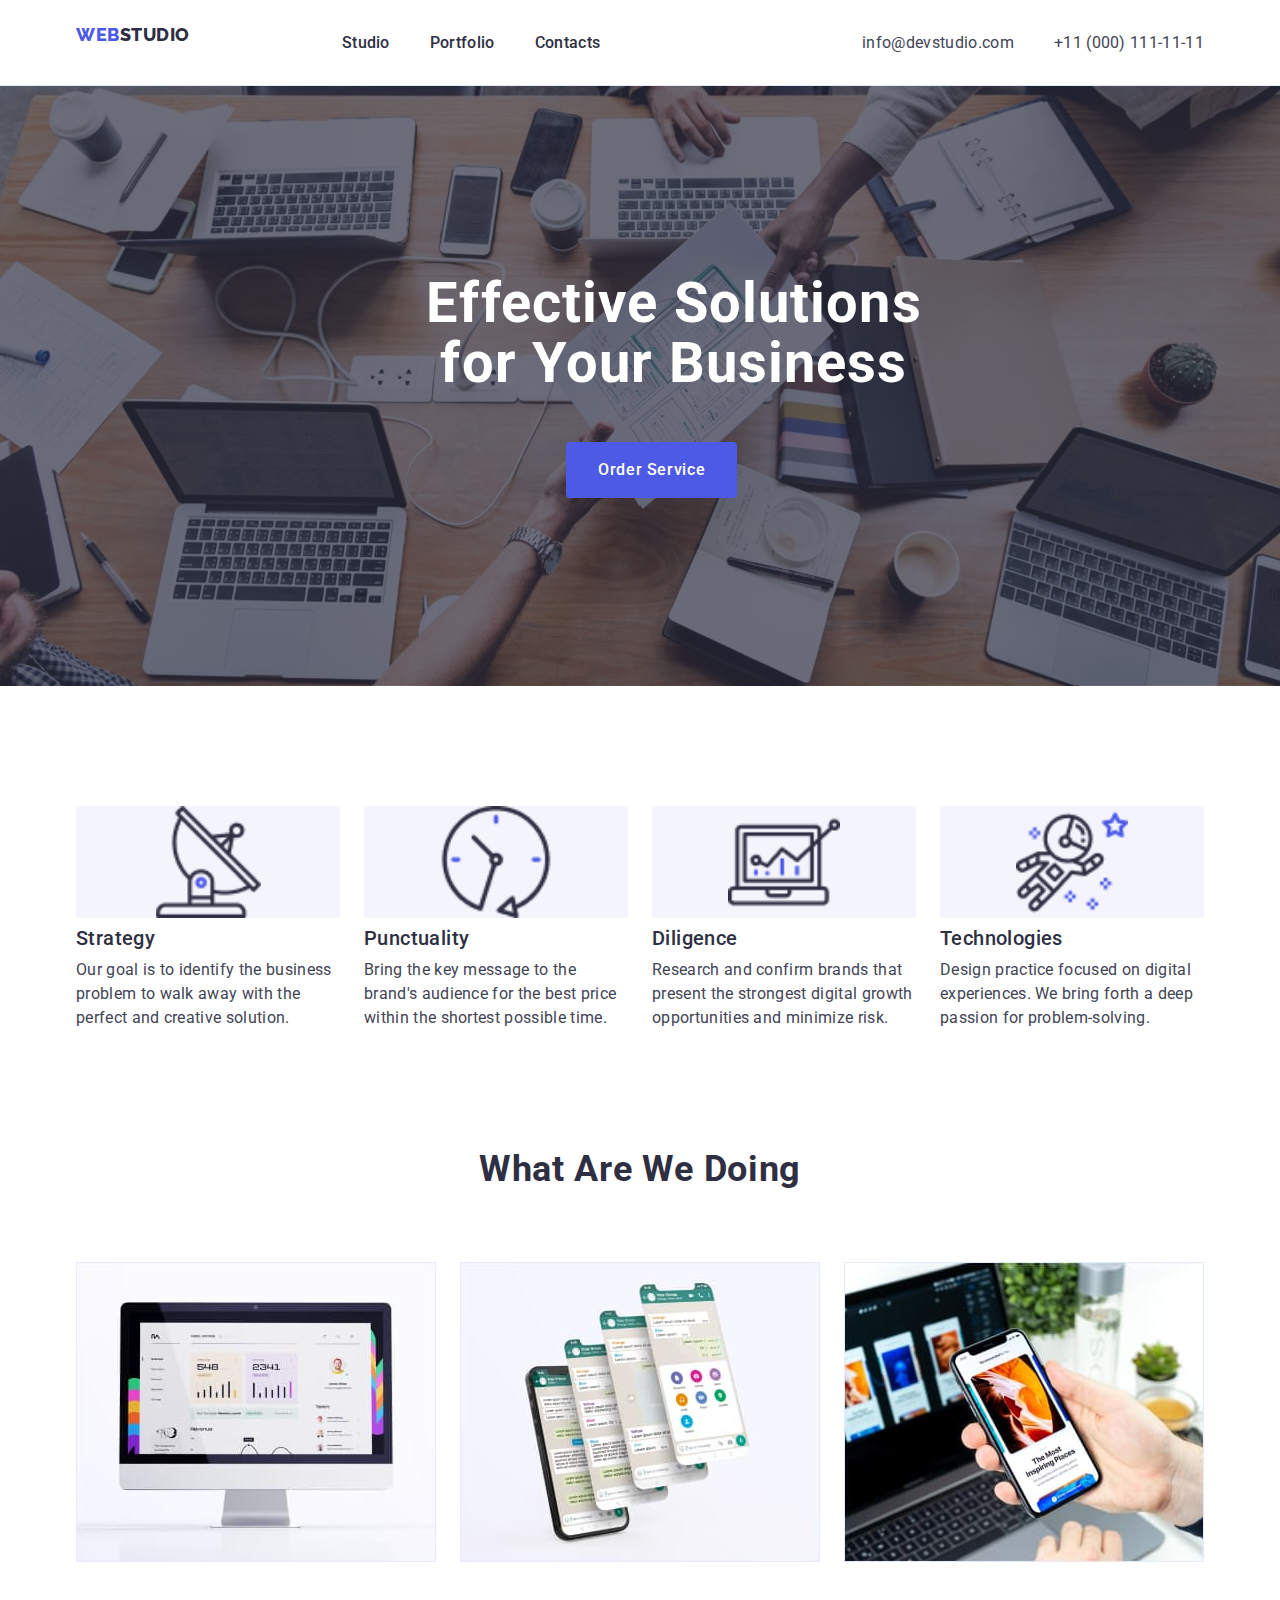
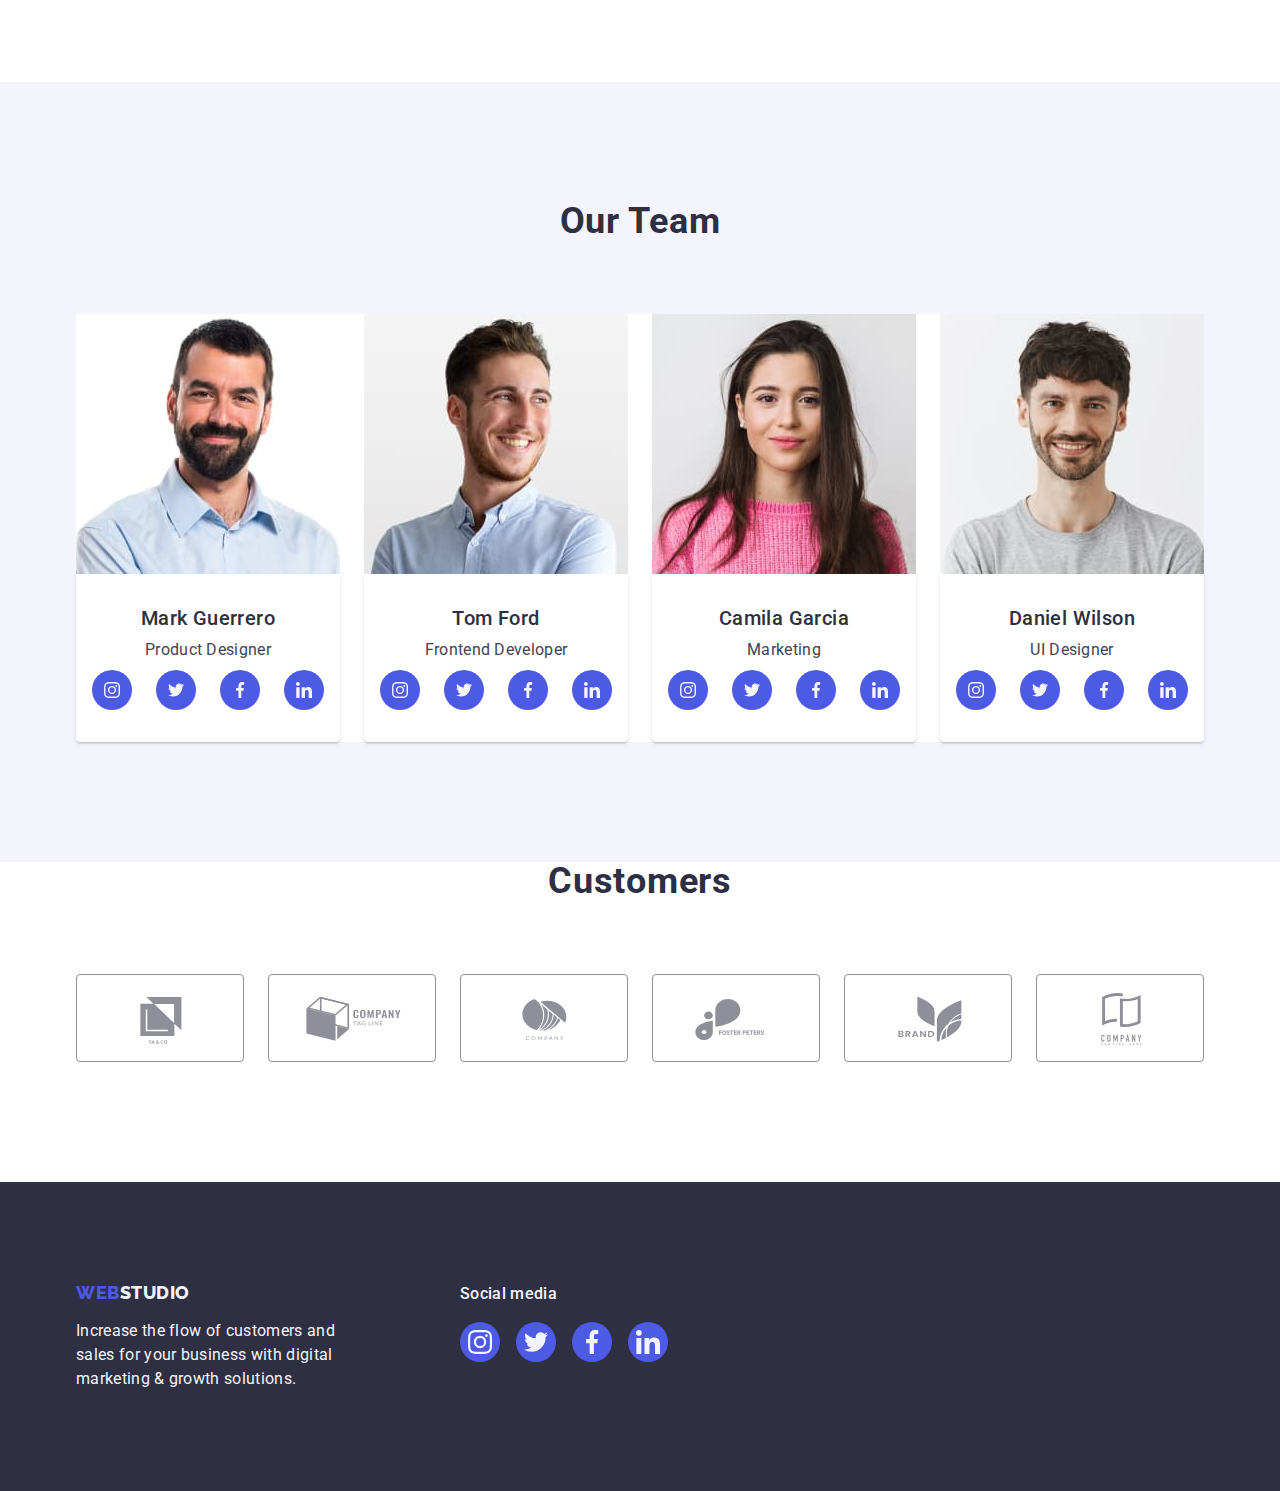
==== index.html @ 10e0f99b "homework 4.1" ====
<!DOCTYPE html>
<html lang="en">

<head>
    <meta charset="UTF-8">
    <meta http-equiv="X-UA-Compatible" content="IE=edge">
    <meta name="viewport" content="width=device-width, initial-scale=1.0">
    <title>Document</title>
    <link rel="stylesheet"
        href="https://cdnjs.cloudflare.com/ajax/libs/modern-normalize/1.1.0/modern-normalize.min.css">
    <link rel="stylesheet" href="./css/styles.css">
    <link rel="preconnect" href="https://fonts.googleapis.com">
    <link rel="preconnect" href="https://fonts.gstatic.com" crossorigin>
    <link href="https://fonts.googleapis.com/css2?family=Raleway:wght@800&family=Roboto:wght@400;500;700&display=swap"
        rel="stylesheet">
</head>

<body>
    <!-- Header -->
    <header class="header">
        <div class="container page-header-cont">
            <nav class="navigation">
                <a class="logo-web link" href="./index.html">Web<span class="logo-studio link">Studio</span></a>
                <ul class="list menu">
                    <li class="menu-item"><a class="link menu-link" href="./index.html">Studio</a></li>
                    <li class="menu-item"><a class="link menu-link" href="./portfolio.html">Portfolio</a></li>
                    <li class="menu-item"><a class="link menu-link" href="">Contacts</a></li>
                </ul>
            </nav>
            <address class="adress">
                <ul class="list header-list">
                    <li class="item adress-item"><a class="link adress-link"
                            href="mailto:info@devstudio.com">info@devstudio.com</a></li>
                    <li class="item"><a class="link adress-link" href="tel:+110001111111">+11 (000) 111-11-11</a></li>
                </ul>
            </address>
        </div>
    </header>
    <main>
        <!-- Main section -->
        <section class="first-section">
            <div class="container">
                <h1 class="tags-h">Effective Solutions for Your Business</h1>
                <button class="main-button" type="button">Order Service</button>
            </div>
        </section>
        <!-- Сharacteristic -->
        <section class="second-section">
            <div class="container">
                <h2 class="characteristic" hidden>Сharacteristic</h2>
                <ul class="list characteristic-list">
                    <li class="number-list-character strategy item">
                        <h3 class="main-title ">Strategy</h3>
                        <p class="paragraph">Our goal is to identify the business
                            problem to walk away with the perfect and creative solution.</p>
                    </li>
                    <li class="number-list-character item">
                        <h3 class="main-title">Punctuality</h3>
                        <p class="paragraph">Bring the key message to the brand's audience for the best price within the
                            shortest possible
                            time.</p>
                    </li>
                    <li class="number-list-character item">
                        <h3 class="main-title">Diligence</h3>
                        <p class="paragraph">Research and confirm brands that present the strongest digital growth
                            opportunities and minimize
                            risk.</p>
                    </li>
                    <li class="number-list-character item">
                        <h3 class="main-title">Technologies</h3>
                        <p class="paragraph">Design practice focused on digital experiences. We bring forth a deep
                            passion
                            for
                            problem-solving.</p>
                    </li>
                </ul>
            </div>
        </section>
        <!-- What are we doing -->
        <section class="doing-section">
            <div class="container">
                <h2 class="title">What are we doing</h2>
                <ul class="list doing-list">
                    <li class="doing-list-number"><img src="./images/imac.jpg" alt="i mac" width="360"></li>
                    <li class="doing-list-number"><img src="./images/phone.jpg" alt="phone" width="360"></li>
                    <li class="doing-list-number"><img src="./images/phoneimac.jpg" alt="phone and laptop" width="360">
                    </li>
                </ul>
            </div>
        </section>
        <!-- Our Team -->
        <section class="our-team">
            <div class="container">
                <h2 class="title">Our Team</h2>
                <ul class="list our-team-list">
                    <li class="first-list-punkt">
                        <img src="./images/mark.jpg" alt="a man with a thick beard in a shirt" width="264">
                        <div class="characteristic-team">
                            <h3 class="main-title">Mark Guerrero</h3>
                            <p class="paragraph">Product Designer</p>
                            <ul class="socials">
                                <li class="social-items list">
                                    <a href="" class="social-link" target=" blank" rel="noopener noreferrer">
                                        <svg class="socials-icon" width="16" height="16">
                                            <use href="./images/icons.svg#icon-instagram"></use>
                                        </svg>
                                    </a>
                                </li>
                                <li class="social-items list">
                                    <a href="" class="social-link" target=" blank" rel="noopener noreferrer">
                                        <svg class="socials-icon" width="16" height="16">
                                            <use href="./images/icons.svg#icon-twitter"></use>
                                        </svg>
                                    </a>
                                </li>
                                <li class="social-items list">
                                    <a href="" class="social-link" target=" blank" rel="noopener noreferrer">
                                        <svg class="socials-icon" width="16" height="16">
                                            <use href="./images/icons.svg#icon-facebook"></use>
                                        </svg>
                                    </a>
                                </li>
                                <li class="social-items list">
                                    <a href="" class="social-link" target=" blank" rel="noopener noreferrer">
                                        <svg class="socials-icon" width="16" height="16">
                                            <use href="./images/icons.svg#icon-linkedin"></use>
                                        </svg>
                                    </a>
                                </li>
                            </ul>
                        </div>
                    </li>
                    <li class="first-list-punkt">
                        <img src="./images/tom.jpg" alt="a man with a toothy smile" width="264">
                        <div class="characteristic-team">
                            <h3 class="main-title">Tom Ford</h3>
                            <p class="paragraph">Frontend Developer</p>
                            <ul class="socials">
                                <li class="social-items list">
                                    <a href="" class="social-link" target=" blank" rel="noopener noreferrer">
                                        <svg class="socials-icon" width="16" height="16">
                                            <use href="./images/icons.svg#icon-instagram"></use>
                                        </svg>
                                    </a>
                                </li>
                                <li class="social-items list">
                                    <a href="" class="social-link" target=" blank" rel="noopener noreferrer">
                                        <svg class="socials-icon" width="16" height="16">
                                            <use href="./images/icons.svg#icon-twitter"></use>
                                        </svg>
                                    </a>
                                </li>
                                <li class="social-items list">
                                    <a href="" class="social-link" target=" blank" rel="noopener noreferrer">
                                        <svg class="socials-icon" width="16" height="16">
                                            <use href="./images/icons.svg#icon-facebook"></use>
                                        </svg>
                                    </a>
                                </li>
                                <li class="social-items list">
                                    <a href="" class="social-link" target=" blank" rel="noopener noreferrer">
                                        <svg class="socials-icon" width="16" height="16">
                                            <use href="./images/icons.svg#icon-linkedin"></use>
                                        </svg>
                                    </a>
                                </li>
                            </ul>
                        </div>
                    </li>
                    <li class="first-list-punkt">
                        <img src="./images/camilia.jpg" alt="girl with long hair in a pink sweater" width="264">
                        <div class="characteristic-team">
                            <h3 class="main-title">Camila Garcia</h3>
                            <p class="paragraph">Marketing</p>
                            <ul class="socials">
                                <li class="social-items list">
                                    <a href="" class="social-link" target=" blank" rel="noopener noreferrer">
                                        <svg class="socials-icon" width="16" height="16">
                                            <use href="./images/icons.svg#icon-instagram"></use>
                                        </svg>
                                    </a>
                                </li>
                                <li class="social-items list">
                                    <a href="" class="social-link" target=" blank" rel="noopener noreferrer">
                                        <svg class="socials-icon" width="16" height="16">
                                            <use href="./images/icons.svg#icon-twitter"></use>
                                        </svg>
                                    </a>
                                </li>
                                <li class="social-items list">
                                    <a href="" class="social-link" target=" blank" rel="noopener noreferrer">
                                        <svg class="socials-icon" width="16" height="16">
                                            <use href="./images/icons.svg#icon-facebook"></use>
                                        </svg>
                                    </a>
                                </li>
                                <li class="social-items list">
                                    <a href="" class="social-link" target=" blank" rel="noopener noreferrer">
                                        <svg class="socials-icon" width="16" height="16">
                                            <use href="./images/icons.svg#icon-linkedin"></use>
                                        </svg>
                                    </a>
                                </li>
                            </ul>
                        </div>
                    </li>

                    <li class="first-list-punkt">
                        <img src="./images/daniel.jpg" alt="a man with a nice smile and a gray sweater" width="264">
                        <div class="characteristic-team">
                            <h3 class="main-title">Daniel Wilson</h3>
                            <p class="paragraph">UI Designer</p>
                            <ul class="socials">
                                <li class="social-items list">
                                    <a href="" class="social-link" target=" blank" rel="noopener noreferrer">
                                        <svg class="socials-icon" width="16" height="16">
                                            <use href="./images/icons.svg#icon-instagram"></use>
                                        </svg>
                                    </a>
                                </li>
                                <li class="social-items list">
                                    <a href="" class="social-link" target=" blank" rel="noopener noreferrer">
                                        <svg class="socials-icon" width="16" height="16">
                                            <use href="./images/icons.svg#icon-twitter"></use>
                                        </svg>
                                    </a>
                                </li>
                                <li class="social-items list">
                                    <a href="" class="social-link" target=" blank" rel="noopener noreferrer">
                                        <svg class="socials-icon" width="16" height="16">
                                            <use href="./images/icons.svg#icon-facebook"></use>
                                        </svg>
                                    </a>
                                </li>
                                <li class="social-items list">
                                    <a href="" class="social-link" target=" blank" rel="noopener noreferrer">
                                        <svg class="socials-icon" width="16" height="16">
                                            <use href="./images/icons.svg#icon-linkedin"></use>
                                        </svg>
                                    </a>
                                </li>
                            </ul>
                        </div>
                    </li>

                </ul>
            </div>
        </section>
        <!-- Customers -->
        <section class="sec-cust">
            <h2 class="title">Customers</h2>
            <ul class="customers">
                <li class="list-customers">
                    <a href="" class="link-customers">
                        <svg class="customers-icon" width="104" height="56">
                            <use href="./images/icons.svg#icon-yaco">
                        </svg>
                    </a>
                </li>
                <li class="list-customers">
                    <a href="" class="link-customers">
                        <svg class="customers-icon" width="104" height="56">
                            <use href="./images/icons.svg#icon-tagline">
                        </svg>
                    </a>
                </li>
                <li class="list-customers">
                    <a href="" class="link-customers">
                        <svg class="customers-icon" width="104" height="56">
                            <use href="./images/icons.svg#icon-company">
                        </svg>
                    </a>
                </li>
                <li class="list-customers">
                    <a href="" class="link-customers">
                        <svg class="customers-icon" width="104" height="56">
                            <use href="./images/icons.svg#icon-foster">
                        </svg>
                    </a>
                </li>
                <li class="list-customers">
                    <a href="" class="link-customers">
                        <svg class="customers-icon" width="104" height="56">
                            <use href="./images/icons.svg#icon-brand">
                        </svg>
                    </a>
                </li>
                <li class="list-customers">
                    <a href="" class="link-customers">
                        <svg class="customers-icon" width="104" height="56">
                            <use href="./images/icons.svg#icon-taling">
                        </svg>
                    </a>
                </li>
            </ul>
        </section>
    </main>
    <!-- Footer -->
    <footer class="footer">
        <div class="container cont-footer">
            <div class="main-info-footer">
                <a class=" link logo-footer" href="./index.html">Web<span
                        class="logo-studio-footer link">Studio</span></a>
                <p class="footer-p">Increase the flow of customers and sales for your business with digital marketing &
                    growth
                    solutions.</p>
            </div>
            <div class="contacts-icon-footer">
                <h2 class="footer-header">Social media</h2>
                <ul class="socials-footer">
                    <li class="social-items-footer list">
                        <a href="" class="social-link-footer" target=" blank" rel="noopener noreferrer">
                            <svg class="socials-icon-footer" width="24" height="24">
                                <use href="./images/icons.svg#icon-instagram2"></use>
                            </svg>
                        </a>
                    </li>
                    <li class="social-items-footer list">
                        <a href="" class="social-link-footer" target=" blank" rel="noopener noreferrer">
                            <svg class="socials-icon-footer" width="24" height="24">
                                <use href="./images/icons.svg#icon-twitter2"></use>
                            </svg>
                        </a>
                    </li>
                    <li class="social-items-footer list">
                        <a href="" class="social-link-footer" target=" blank" rel="noopener noreferrer">
                            <svg class="socials-icon-footer" width="24" height="24">
                                <use href="./images/icons.svg#icon-facebook2"></use>
                            </svg>
                        </a>
                    </li>
                    <li class="social-items-footer list">
                        <a href="" class="social-link-footer" target=" blank" rel="noopener noreferrer">
                            <svg class="socials-icon-footer" width="24" height="24">
                                <use href="./images/icons.svg#icon-linkedin2"></use>
                            </svg>
                        </a>
                    </li>
                </ul>
            </div>
        </div>
    </footer>
</body>

</html>
---- css/styles.css ----
:root {}

h1,
h2,
h3,
h4,
h5,
h6,
p {
    margin: 0;
}

ol,
ul {
    margin: 0;
    padding: 0;
}

img {
    display: block;
}

.list {
    list-style: none;
}

.link {
    text-decoration: none;
    cursor: pointer;
}

button {
    cursor: pointer;
}

.container {
    width: 1158px;
    margin-left: auto;
    margin-right: auto;
    padding-left: 15px;
    padding-right: 15px;
}


body {
    font-family: 'Roboto', sans-serif;
    color: #434455;
    background-color: #FFFFFF;
}

.main-title {
    font-weight: 500;
    font-size: 20px;
    line-height: 1.2;
    letter-spacing: 0.02em;
    color: #2E2F42;

    margin-bottom: 8px;

}

/* HEADER */
.header {
    padding-top: 24px;
    padding-bottom: 24px;
    border-bottom: 1px solid #e7e9fc
}

.page-header-cont {
    display: flex;
    align-items: center;
}

.navigation {
    display: flex;
    align-items: center;
}

.logo-web {
    font-family: 'Raleway';
    font-style: normal;
    font-size: 18px;
    font-weight: 800;
    font-size: 18px;
    line-height: 1.17;
    display: flex;
    align-items: center;
    letter-spacing: 0.03em;
    text-transform: uppercase;
    color: #4D5AE5;

    margin-right: 76px;

    margin-bottom: 16px;
}

.logo-studio {
    font-weight: 800;
    font-size: 18px;
    line-height: 1.17;
    display: flex;
    align-items: center;
    letter-spacing: 0.03em;
    text-transform: uppercase;
    color: #2E2F42;

    margin-right: 76px;
}

.menu-link {
    font-weight: 500;
    font-size: 16px;
    line-height: 24px;
    letter-spacing: 0.02em;
    color: #2E2F42;
    font-family: 'Roboto';

    padding: 24px 0;

}

.menu :not(:last-child) {
    margin-right: 40px;
}


.menu-link:hover,
.menu-link:focus {
    font-weight: 500;
    font-size: 16px;
    line-height: 24px;
    letter-spacing: 0.02em;
    color: #404BBF;
}

.menu {
    display: flex;
    align-items: center;
}


/* HEADER ADRESS */
.adress {
    font-style: normal;
    margin-left: auto;

}

.adress-link {
    font-size: 16px;
    line-height: 24px;
    letter-spacing: 0.02em;
    color: #434455;
}

.adress-link:hover,
.adress-link:focus {
    font-weight: 400;
    font-size: 16px;
    line-height: 24px;
    letter-spacing: 0.02em;
    color: #404BBF;
}

.header-list {
    display: flex;
    margin-right: auto;
}

.adress-item {
    margin-right: 40px;
}

/* First section */
.first-section {
    padding: 188px 0;
    text-align: center;
    background-image: linear-gradient(to right,
            rgba(46, 47, 66, 0.7),
            rgba(46, 47, 66, 0.7)),
        url(../images/people-office.jpg);

    background-repeat: no-repeat;
    background-position: center;
    background-size: cover;
}

.main-button {
    font-style: normal;
    font-weight: 500;
    font-size: 16px;
    line-height: 24px;
    display: flex;
    align-items: center;
    letter-spacing: 0.04em;
    color: #FFFFFF;
    background: #4D5AE5;

    padding: 16px 32px 16px 32px;
    min-width: 170px;
    display: block;
    min-width: 169px;
    height: 56px;
    border: none;
    border-radius: 4px;
    margin-left: 490px;
}

.main-button:hover,
.main-button:focus {
    background-color: #404BBF
}

.tags-h {
    font-weight: 700;
    font-size: 56px;
    line-height: 1.07;
    text-align: center;
    letter-spacing: 0.02em;
    color: #FFFFFF;

    max-width: 496px;
    margin-bottom: 48px;
    margin-left: 350px;
}

/* CHARACTERISTIC */
.second-section {
    padding: 120px 0;
}

.characteristic-list {
    display: flex;
}

.characteristic-list :not(:last-child) {
    margin-right: 24px;
}


.paragraph {
    font-size: 16px;
    line-height: 24px;
    letter-spacing: 0.02em;
    color: #434455;
}

.number-list-character {
    width: calc((100% - 72px) / 4);
}

.number-list-character::before {
    content: "";
    display: block;
    height: 112px;
    background: #F4F4FD;
    border-radius: 4px;
    background-size: contain;
    background-repeat: no-repeat;
    background-position: center;


    margin-bottom: 8px;
}

.number-list-character:nth-child(1)::before {
    background-image: url(../images/strategy.png);
}

.number-list-character:nth-child(2)::before {
    background-image: url(../images/punctuality.png);
}

.number-list-character:nth-child(3)::before {
    background-image: url(../images/delligence.png);
}

.number-list-character:nth-child(4)::before {
    background-image: url(../images/tehnologis.png);
}

/* WHAT ARE WE DOING */
.doing-list {
    display: flex;
    justify-content: center;
}

.doing-list :not(:last-child) {
    margin-right: 24px;
}

.doing-section {
    padding-bottom: 120px;

}

.title {
    font-weight: 700;
    font-size: 36px;
    line-height: 1.11;
    text-align: center;
    letter-spacing: 0.02em;
    text-transform: capitalize;
    color: #2E2F42;

    margin-bottom: 72px;
}

.doing-list-number {
    width: calc((100% - 48px) / 3);
}

/* OUR TEAM */
.our-team {
    padding: 120px 0;
    background: #F4F4FD;
}

.our-team-list {
    display: flex;
    background-color: #FFFFFF;

}

.our-team-list {
    gap: 24px;
}



.characteristic-team {
    padding: 32px 16px;
    border-radius: 0px 0px 4px 4px;
    background: #FFFFFF;
    box-shadow: 0px 1px 6px rgba(46, 47, 66, 0.08), 0px 1px 1px rgba(46, 47, 66, 0.16), 0px 2px 1px rgba(46, 47, 66, 0.08);
    border-radius: 0px 0px 4px 4px;
}

.first-list-punkt {
    text-align: center;
    width: calc((100% - 72px) / 4);
}

.socials {
    display: flex;
    gap: 24px;
    margin-top: 8px;
}

.social-link {
    width: 40px;
    height: 40px;
    background-color: #4D5AE5;
    display: flex;
    border-radius: 50%;
    align-items: center;
    justify-content: center;
    color: #F4F4FD;
}

.socials-icon {
    fill: currentColor;
}

.social-link:hover,
.social-link:focus {
    background-color: #404BBF;
}

/* CUSTOMERS */

.sec-cust {
    padding-bottom: 120px;
}

.customers {
    display: flex;
    list-style: none;
    align-items: center;
    justify-content: center;
    gap: 24px;
}

.link-customers {
    color: #8E8F99;
    border: 1px solid #8E8F99;
    border-radius: 4px;
    width: 168px;
    height: 88px;
    display: flex;
    align-items: center;
    justify-content: center;
}

.customers-icon {
    fill: currentColor;
}

.customers-icon:hover,
.customers-icon:focus {
    color: #404BBF;
}

.link-customers:hover,
.link-customers:focus {
    border-color: #404BBF;
}

/* FOOTER */


.footer {
    font-size: 16px;
    line-height: 24px;
    letter-spacing: 0.02em;
    color: #F4F4FD;
    background: #2E2F42;
    padding: 100px 0;
}

.footer-p {
    width: 264px;
}

.logo-studio-footer {
    font-family: 'Raleway', sans-serif;
    font-style: normal;
    font-weight: 800;
    font-size: 18px;
    line-height: 1.17;
    display: flex;
    align-items: center;
    letter-spacing: 0.03em;
    text-transform: uppercase;
    color: #F4F4FD;
}

.cont-footer {
    display: flex;
}
.footer-header {
    font-weight: 500;
    font-style: normal;
    font-size: 16px;
    line-height: 1.5;
    margin-bottom: 16px;
}

.socials-footer{
    display: flex;
    list-style: none;
    align-items: center;
    justify-content: center;
    gap: 16px;
}
.social-link-footer{
    width: 40px;
    height: 40px;
    background-color: #4D5AE5;
    display: flex;
    border-radius: 50%;
    align-items: center;
    justify-content: center;
    color: #F4F4FD;
}
.socials-icon-footer {
    fill: currentColor;
}

.social-link-footer:hover,
.social-link-footer:focus {
    background-color: #31D0AA;
}
.contacts-icon-footer{
    margin-left: 120px;
}

/* BUTTONS */


.buttons {
    font-weight: 500;
    font-size: 16px;
    line-height: 1.5;
    display: flex;
    align-items: center;
    text-align: center;
    letter-spacing: 0.04em;
    color: #4D5AE5;

    display: flex;
    flex-direction: row;
    align-items: flex-start;
    padding: 11px 23px;
    gap: 24px;
    background-color: #F4F4FD;
    border: 1px solid #e7e9fc;
    border-radius: 4px;
    padding: 12px 24px;
}

.buttons:hover,
.buttons:focus {
    color: #FFFFFF;
    background-color: #404BBF;
    border: 1px solid transparent;
}

.four-section {
    background-color: #F4F4FD;
}

.first-list-punkt {
    background-color: #FFFFFF;
}

/* PORTFOLIOHERO */
.hero {
    padding: 96px 0 120px;
}

.buttons-list {}

.porfolio-button {
    display: flex;
    align-items: center;
    gap: 24px;
    margin-bottom: 72px;
    justify-content: center;

}


.portfolio-list {
    display: flex;
    justify-content: center;
    flex-wrap: wrap;
    column-gap: 24px;
    row-gap: 48px;
}


.portfolio-list {
    padding-bottom: 120px;
}

.list-project {
    width: calc((100% - 48px) / 3);
    border: 1px solid #E7E9FC;
}

.portfolio-img-character {
    text-decoration: none;
    padding: 32px 16px;
    border: 1px solid #e7e9fc;
    border-top: none;
}

.logo-footer {
    display: inline-block;
    font-family: 'Raleway';
    font-style: normal;
    font-weight: 800;
    font-size: 18px;
    line-height: 21px;

    align-items: center;
    letter-spacing: 0.03em;
    text-transform: uppercase;
    color: #4D5AE5;

    flex: none;
    order: 0;
    flex-grow: 0;
    margin-bottom: 16px;
}


.logo-studio-footer {
    display: inline-block;
}
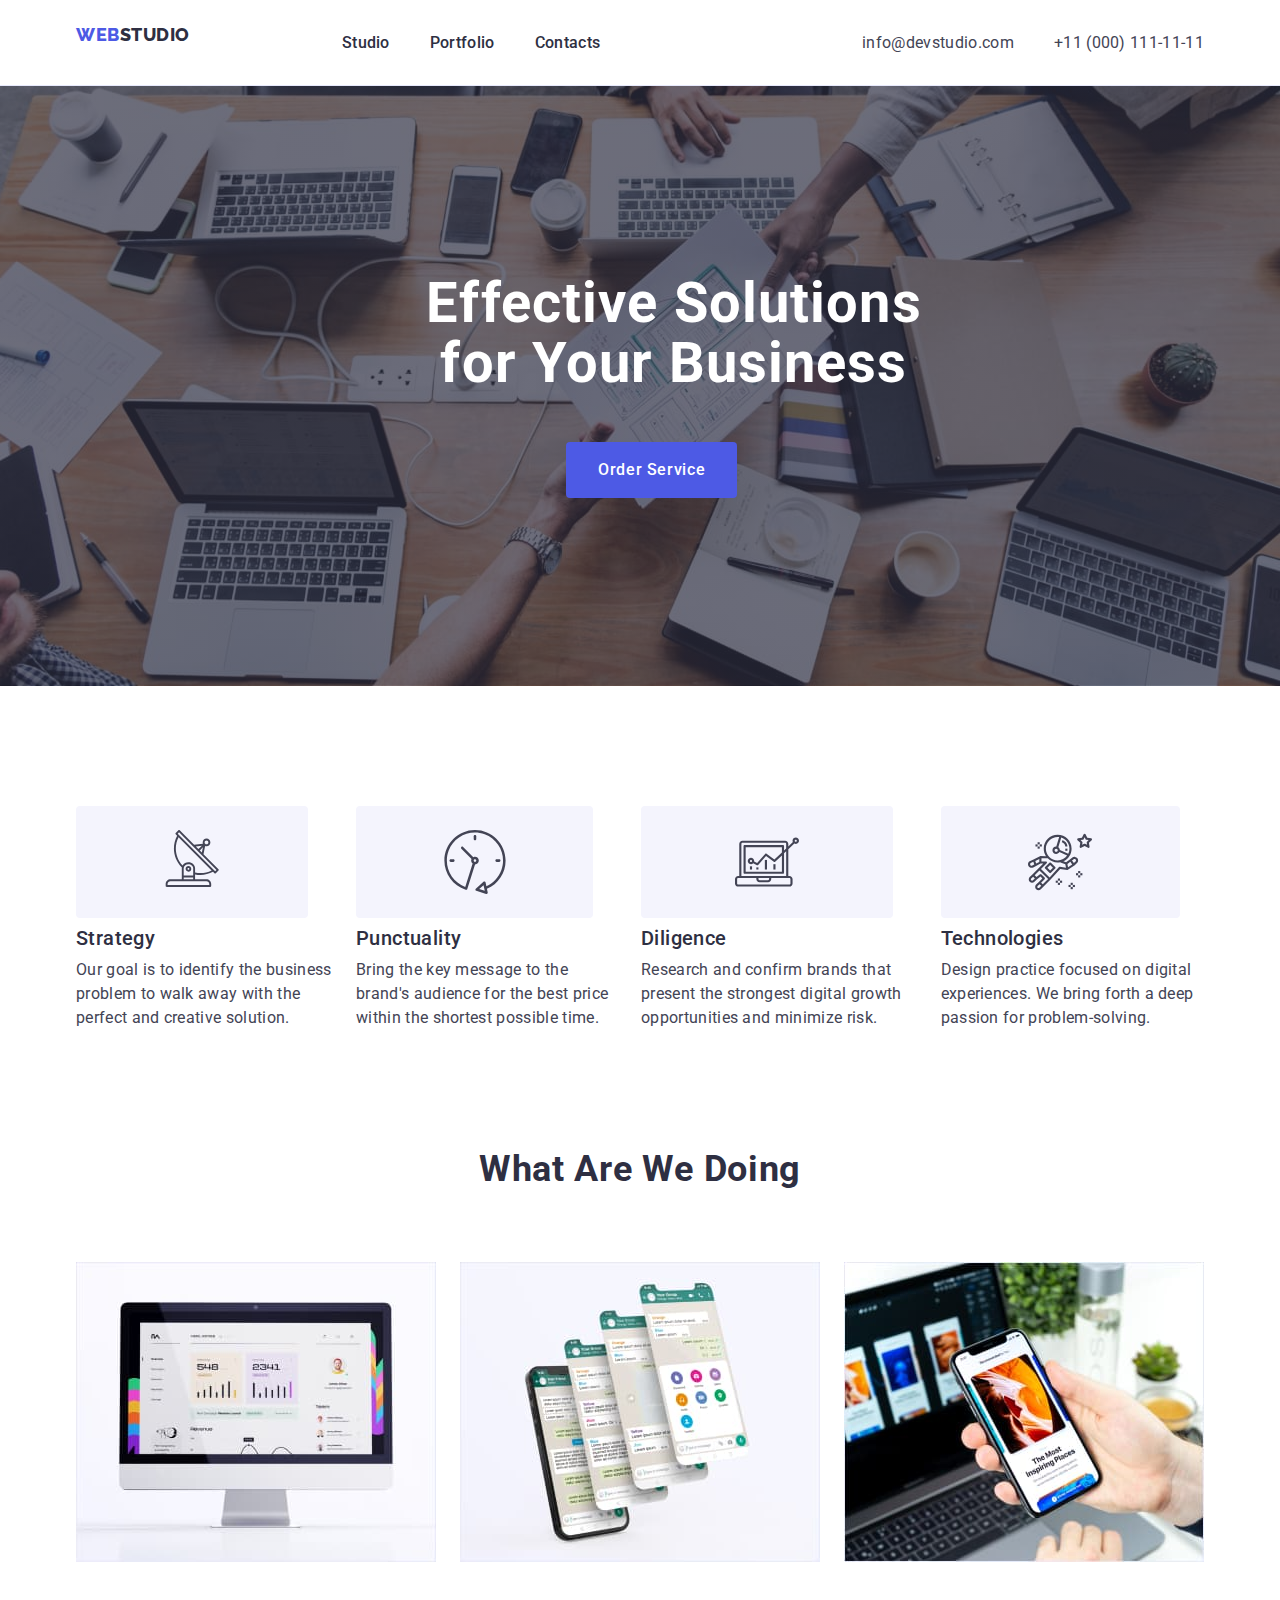
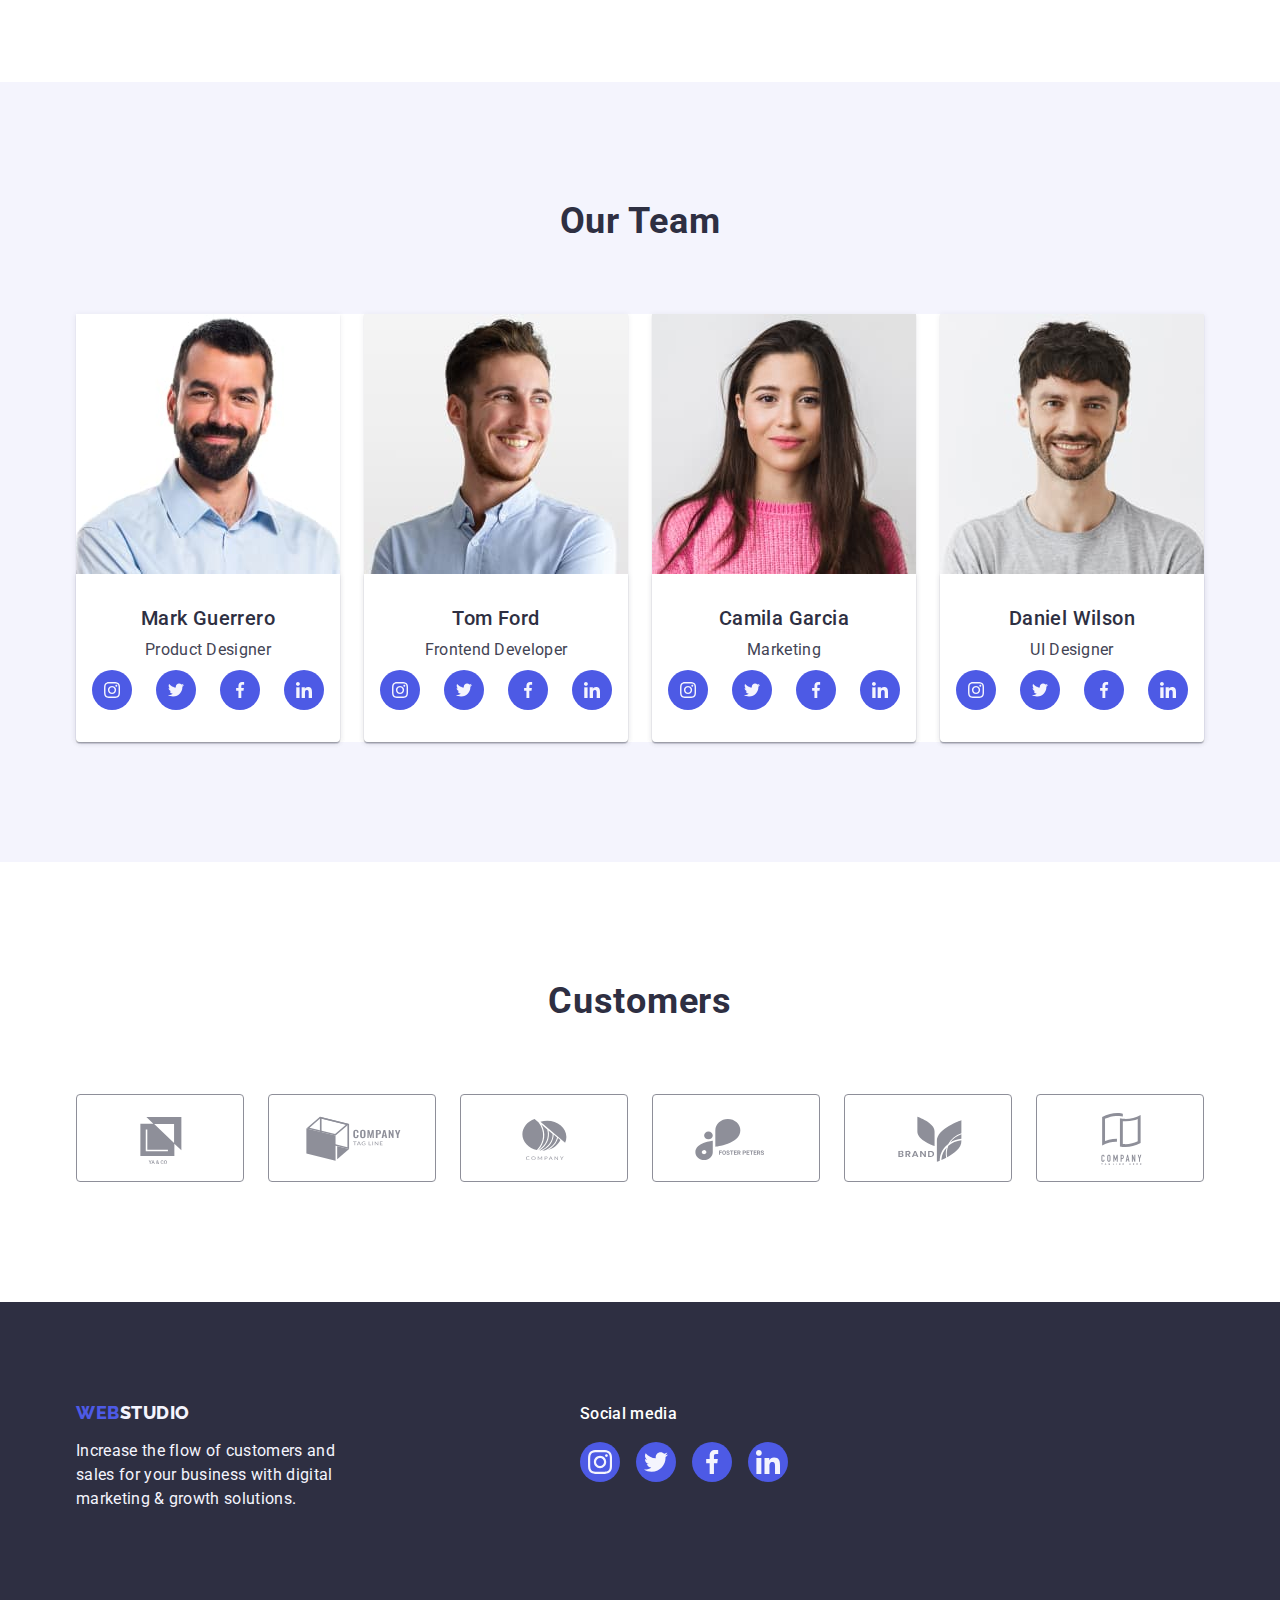
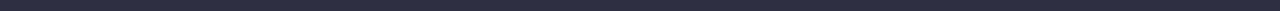
==== commit b3192965: "homeqork 4.3" ====
--- a/index.html
+++ b/index.html
@@ -49,24 +49,44 @@
             <div class="container">
                 <h2 class="characteristic" hidden>Сharacteristic</h2>
                 <ul class="list characteristic-list">
-                    <li class="number-list-character strategy item">
+                    <li class="strategy item">
+                      <div class="number-list-character">
+<svg class="socials-icon-footer" width="64" height="64">
+                                <use href="./images/icon.svg#icon-antenna"></use>
+                            </svg>
+                            </div>  
                         <h3 class="main-title ">Strategy</h3>
                         <p class="paragraph">Our goal is to identify the business
                             problem to walk away with the perfect and creative solution.</p>
                     </li>
-                    <li class="number-list-character item">
+                    <li class=" item">                      
+                        <div class="number-list-character">
+<svg class="socials-icon-footer" width="64" height="64">
+                                <use href="./images/icon.svg#icon-clock"></use>
+                            </svg>
+                            </div>
                         <h3 class="main-title">Punctuality</h3>
                         <p class="paragraph">Bring the key message to the brand's audience for the best price within the
                             shortest possible
                             time.</p>
                     </li>
-                    <li class="number-list-character item">
+                    <li class=" item">                  
+                        <div class="number-list-character">
+<svg class="socials-icon-footer" width="64" height="64">
+                                <use href="./images/icon.svg#icon-diagram"></use>
+                            </svg>
+                            </div>
                         <h3 class="main-title">Diligence</h3>
                         <p class="paragraph">Research and confirm brands that present the strongest digital growth
                             opportunities and minimize
                             risk.</p>
                     </li>
-                    <li class="number-list-character item">
+                    <li class=" item">            
+                       <div class="number-list-character">
+<svg class="socials-icon-footer" width="64" height="64">
+                                <use href="./images/icon.svg#icon-astronaut"></use>
+                            </svg>
+                            </div> 
                         <h3 class="main-title">Technologies</h3>
                         <p class="paragraph">Design practice focused on digital experiences. We bring forth a deep
                             passion
@@ -102,28 +122,28 @@
                                 <li class="social-items list">
                                     <a href="" class="social-link" target=" blank" rel="noopener noreferrer">
                                         <svg class="socials-icon" width="16" height="16">
-                                            <use href="./images/icons.svg#icon-instagram"></use>
-                                        </svg>
-                                    </a>
-                                </li>
-                                <li class="social-items list">
-                                    <a href="" class="social-link" target=" blank" rel="noopener noreferrer">
-                                        <svg class="socials-icon" width="16" height="16">
-                                            <use href="./images/icons.svg#icon-twitter"></use>
-                                        </svg>
-                                    </a>
-                                </li>
-                                <li class="social-items list">
-                                    <a href="" class="social-link" target=" blank" rel="noopener noreferrer">
-                                        <svg class="socials-icon" width="16" height="16">
-                                            <use href="./images/icons.svg#icon-facebook"></use>
-                                        </svg>
-                                    </a>
-                                </li>
-                                <li class="social-items list">
-                                    <a href="" class="social-link" target=" blank" rel="noopener noreferrer">
-                                        <svg class="socials-icon" width="16" height="16">
-                                            <use href="./images/icons.svg#icon-linkedin"></use>
+                                            <use href="./images/icon.svg#icon-instagram"></use>
+                                        </svg>
+                                    </a>
+                                </li>
+                                <li class="social-items list">
+                                    <a href="" class="social-link" target=" blank" rel="noopener noreferrer">
+                                        <svg class="socials-icon" width="16" height="16">
+                                            <use href="./images/icon.svg#icon-twitter"></use>
+                                        </svg>
+                                    </a>
+                                </li>
+                                <li class="social-items list">
+                                    <a href="" class="social-link" target=" blank" rel="noopener noreferrer">
+                                        <svg class="socials-icon" width="16" height="16">
+                                            <use href="./images/icon.svg#icon-facebook"></use>
+                                        </svg>
+                                    </a>
+                                </li>
+                                <li class="social-items list">
+                                    <a href="" class="social-link" target=" blank" rel="noopener noreferrer">
+                                        <svg class="socials-icon" width="16" height="16">
+                                            <use href="./images/icon.svg#icon-linkedin"></use>
                                         </svg>
                                     </a>
                                 </li>
@@ -139,28 +159,28 @@
                                 <li class="social-items list">
                                     <a href="" class="social-link" target=" blank" rel="noopener noreferrer">
                                         <svg class="socials-icon" width="16" height="16">
-                                            <use href="./images/icons.svg#icon-instagram"></use>
-                                        </svg>
-                                    </a>
-                                </li>
-                                <li class="social-items list">
-                                    <a href="" class="social-link" target=" blank" rel="noopener noreferrer">
-                                        <svg class="socials-icon" width="16" height="16">
-                                            <use href="./images/icons.svg#icon-twitter"></use>
-                                        </svg>
-                                    </a>
-                                </li>
-                                <li class="social-items list">
-                                    <a href="" class="social-link" target=" blank" rel="noopener noreferrer">
-                                        <svg class="socials-icon" width="16" height="16">
-                                            <use href="./images/icons.svg#icon-facebook"></use>
-                                        </svg>
-                                    </a>
-                                </li>
-                                <li class="social-items list">
-                                    <a href="" class="social-link" target=" blank" rel="noopener noreferrer">
-                                        <svg class="socials-icon" width="16" height="16">
-                                            <use href="./images/icons.svg#icon-linkedin"></use>
+                                            <use href="./images/icon.svg#icon-instagram"></use>
+                                        </svg>
+                                    </a>
+                                </li>
+                                <li class="social-items list">
+                                    <a href="" class="social-link" target=" blank" rel="noopener noreferrer">
+                                        <svg class="socials-icon" width="16" height="16">
+                                            <use href="./images/icon.svg#icon-twitter"></use>
+                                        </svg>
+                                    </a>
+                                </li>
+                                <li class="social-items list">
+                                    <a href="" class="social-link" target=" blank" rel="noopener noreferrer">
+                                        <svg class="socials-icon" width="16" height="16">
+                                            <use href="./images/icon.svg#icon-facebook"></use>
+                                        </svg>
+                                    </a>
+                                </li>
+                                <li class="social-items list">
+                                    <a href="" class="social-link" target=" blank" rel="noopener noreferrer">
+                                        <svg class="socials-icon" width="16" height="16">
+                                            <use href="./images/icon.svg#icon-linkedin"></use>
                                         </svg>
                                     </a>
                                 </li>
@@ -176,28 +196,28 @@
                                 <li class="social-items list">
                                     <a href="" class="social-link" target=" blank" rel="noopener noreferrer">
                                         <svg class="socials-icon" width="16" height="16">
-                                            <use href="./images/icons.svg#icon-instagram"></use>
-                                        </svg>
-                                    </a>
-                                </li>
-                                <li class="social-items list">
-                                    <a href="" class="social-link" target=" blank" rel="noopener noreferrer">
-                                        <svg class="socials-icon" width="16" height="16">
-                                            <use href="./images/icons.svg#icon-twitter"></use>
-                                        </svg>
-                                    </a>
-                                </li>
-                                <li class="social-items list">
-                                    <a href="" class="social-link" target=" blank" rel="noopener noreferrer">
-                                        <svg class="socials-icon" width="16" height="16">
-                                            <use href="./images/icons.svg#icon-facebook"></use>
-                                        </svg>
-                                    </a>
-                                </li>
-                                <li class="social-items list">
-                                    <a href="" class="social-link" target=" blank" rel="noopener noreferrer">
-                                        <svg class="socials-icon" width="16" height="16">
-                                            <use href="./images/icons.svg#icon-linkedin"></use>
+                                            <use href="./images/icon.svg#icon-instagram"></use>
+                                        </svg>
+                                    </a>
+                                </li>
+                                <li class="social-items list">
+                                    <a href="" class="social-link" target=" blank" rel="noopener noreferrer">
+                                        <svg class="socials-icon" width="16" height="16">
+                                            <use href="./images/icon.svg#icon-twitter"></use>
+                                        </svg>
+                                    </a>
+                                </li>
+                                <li class="social-items list">
+                                    <a href="" class="social-link" target=" blank" rel="noopener noreferrer">
+                                        <svg class="socials-icon" width="16" height="16">
+                                            <use href="./images/icon.svg#icon-facebook"></use>
+                                        </svg>
+                                    </a>
+                                </li>
+                                <li class="social-items list">
+                                    <a href="" class="social-link" target=" blank" rel="noopener noreferrer">
+                                        <svg class="socials-icon" width="16" height="16">
+                                            <use href="./images/icon.svg#icon-linkedin"></use>
                                         </svg>
                                     </a>
                                 </li>
@@ -214,28 +234,28 @@
                                 <li class="social-items list">
                                     <a href="" class="social-link" target=" blank" rel="noopener noreferrer">
                                         <svg class="socials-icon" width="16" height="16">
-                                            <use href="./images/icons.svg#icon-instagram"></use>
-                                        </svg>
-                                    </a>
-                                </li>
-                                <li class="social-items list">
-                                    <a href="" class="social-link" target=" blank" rel="noopener noreferrer">
-                                        <svg class="socials-icon" width="16" height="16">
-                                            <use href="./images/icons.svg#icon-twitter"></use>
-                                        </svg>
-                                    </a>
-                                </li>
-                                <li class="social-items list">
-                                    <a href="" class="social-link" target=" blank" rel="noopener noreferrer">
-                                        <svg class="socials-icon" width="16" height="16">
-                                            <use href="./images/icons.svg#icon-facebook"></use>
-                                        </svg>
-                                    </a>
-                                </li>
-                                <li class="social-items list">
-                                    <a href="" class="social-link" target=" blank" rel="noopener noreferrer">
-                                        <svg class="socials-icon" width="16" height="16">
-                                            <use href="./images/icons.svg#icon-linkedin"></use>
+                                            <use href="./images/icon.svg#icon-instagram"></use>
+                                        </svg>
+                                    </a>
+                                </li>
+                                <li class="social-items list">
+                                    <a href="" class="social-link" target=" blank" rel="noopener noreferrer">
+                                        <svg class="socials-icon" width="16" height="16">
+                                            <use href="./images/icon.svg#icon-twitter"></use>
+                                        </svg>
+                                    </a>
+                                </li>
+                                <li class="social-items list">
+                                    <a href="" class="social-link" target=" blank" rel="noopener noreferrer">
+                                        <svg class="socials-icon" width="16" height="16">
+                                            <use href="./images/icon.svg#icon-facebook"></use>
+                                        </svg>
+                                    </a>
+                                </li>
+                                <li class="social-items list">
+                                    <a href="" class="social-link" target=" blank" rel="noopener noreferrer">
+                                        <svg class="socials-icon" width="16" height="16">
+                                            <use href="./images/icon.svg#icon-linkedin"></use>
                                         </svg>
                                     </a>
                                 </li>
@@ -248,51 +268,53 @@
         </section>
         <!-- Customers -->
         <section class="sec-cust">
+           <div class="container">
             <h2 class="title">Customers</h2>
-            <ul class="customers">
-                <li class="list-customers">
-                    <a href="" class="link-customers">
-                        <svg class="customers-icon" width="104" height="56">
-                            <use href="./images/icons.svg#icon-yaco">
-                        </svg>
-                    </a>
-                </li>
-                <li class="list-customers">
-                    <a href="" class="link-customers">
-                        <svg class="customers-icon" width="104" height="56">
-                            <use href="./images/icons.svg#icon-tagline">
-                        </svg>
-                    </a>
-                </li>
-                <li class="list-customers">
-                    <a href="" class="link-customers">
-                        <svg class="customers-icon" width="104" height="56">
-                            <use href="./images/icons.svg#icon-company">
-                        </svg>
-                    </a>
-                </li>
-                <li class="list-customers">
-                    <a href="" class="link-customers">
-                        <svg class="customers-icon" width="104" height="56">
-                            <use href="./images/icons.svg#icon-foster">
-                        </svg>
-                    </a>
-                </li>
-                <li class="list-customers">
-                    <a href="" class="link-customers">
-                        <svg class="customers-icon" width="104" height="56">
-                            <use href="./images/icons.svg#icon-brand">
-                        </svg>
-                    </a>
-                </li>
-                <li class="list-customers">
-                    <a href="" class="link-customers">
-                        <svg class="customers-icon" width="104" height="56">
-                            <use href="./images/icons.svg#icon-taling">
+            <ul class="customers list">
+                <li class="list-customers">
+                    <a href="" class="link-customers">
+                        <svg class="customers-icon" width="104" height="56">
+                            <use href="./images/icon.svg#icon-yaco"></use>
+                        </svg>
+                    </a>
+                </li>
+                <li class="list-customers">
+                    <a href="" class="link-customers">
+                        <svg class="customers-icon" width="104" height="56">
+                            <use href="./images/icon.svg#icon-tagline"></use>
+                        </svg>
+                    </a>
+                </li>
+                <li class="list-customers">
+                    <a href="" class="link-customers">
+                        <svg class="customers-icon" width="104" height="56">
+                            <use href="./images/icon.svg#icon-company"></use>
+                        </svg>
+                    </a>
+                </li>
+                <li class="list-customers">
+                    <a href="" class="link-customers">
+                        <svg class="customers-icon" width="104" height="56">
+                            <use href="./images/icon.svg#icon-foster"></use>
+                        </svg>
+                    </a>
+                </li>
+                <li class="list-customers">
+                    <a href="" class="link-customers">
+                        <svg class="customers-icon" width="104" height="56">
+                            <use href="./images/icon.svg#icon-brand"></use>
+                        </svg>
+                    </a>
+                </li>
+                <li class="list-customers">
+                    <a href="" class="link-customers">
+                        <svg class="customers-icon" width="104" height="56">
+                            <use href="./images/icon.svg#icon-taling"></use>
                         </svg>
                     </a>
                 </li>
             </ul>
+        </div>
         </section>
     </main>
     <!-- Footer -->
@@ -306,33 +328,33 @@
                     solutions.</p>
             </div>
             <div class="contacts-icon-footer">
-                <h2 class="footer-header">Social media</h2>
+                <p class="footer-header">Social media</p>
                 <ul class="socials-footer">
                     <li class="social-items-footer list">
                         <a href="" class="social-link-footer" target=" blank" rel="noopener noreferrer">
                             <svg class="socials-icon-footer" width="24" height="24">
-                                <use href="./images/icons.svg#icon-instagram2"></use>
+                                <use href="./images/icon.svg#icon-instagram2"></use>
                             </svg>
                         </a>
                     </li>
                     <li class="social-items-footer list">
                         <a href="" class="social-link-footer" target=" blank" rel="noopener noreferrer">
                             <svg class="socials-icon-footer" width="24" height="24">
-                                <use href="./images/icons.svg#icon-twitter2"></use>
+                                <use href="./images/icon.svg#icon-twitter2"></use>
                             </svg>
                         </a>
                     </li>
                     <li class="social-items-footer list">
                         <a href="" class="social-link-footer" target=" blank" rel="noopener noreferrer">
                             <svg class="socials-icon-footer" width="24" height="24">
-                                <use href="./images/icons.svg#icon-facebook2"></use>
+                                <use href="./images/icon.svg#icon-facebook2"></use>
                             </svg>
                         </a>
                     </li>
                     <li class="social-items-footer list">
                         <a href="" class="social-link-footer" target=" blank" rel="noopener noreferrer">
                             <svg class="socials-icon-footer" width="24" height="24">
-                                <use href="./images/icons.svg#icon-linkedin2"></use>
+                                <use href="./images/icon.svg#icon-linkedin2"></use>
                             </svg>
                         </a>
                     </li>
--- a/css/styles.css
+++ b/css/styles.css
@@ -63,7 +63,8 @@
 .header {
     padding-top: 24px;
     padding-bottom: 24px;
-    border-bottom: 1px solid #e7e9fc
+    border-bottom: 1px solid #e7e9fc;
+    box-shadow: 0px 2px 1px rgba(46, 47, 66, 0.08), 0px 1px 1px rgba(46, 47, 66, 0.16), 0px 1px 6px rgba(46, 47, 66, 0.08);
 }
 
 .page-header-cont {
@@ -173,12 +174,10 @@
 
 /* First section */
 .first-section {
+    max-width: 1440px;
     padding: 188px 0;
     text-align: center;
-    background-image: linear-gradient(to right,
-            rgba(46, 47, 66, 0.7),
-            rgba(46, 47, 66, 0.7)),
-        url(../images/people-office.jpg);
+    background-image: linear-gradient(rgba(46, 47, 66, 0.7), rgba(46, 47, 66, 0.7)), url(../images/people-office.jpg);
 
     background-repeat: no-repeat;
     background-position: center;
@@ -246,10 +245,19 @@
 }
 
 .number-list-character {
-    width: calc((100% - 72px) / 4);
-}
-
-.number-list-character::before {
+    display: flex;
+    align-items: center;
+    justify-content: center;
+    height: 112px;
+    background-color: #f4f4fd;
+    margin-bottom: 8px;
+    border-radius: 4px;
+    margin-bottom: 8px;
+
+
+}
+
+/* .number-list-character::before {
     content: "";
     display: block;
     height: 112px;
@@ -261,7 +269,7 @@
 
 
     margin-bottom: 8px;
-}
+} */
 
 .number-list-character:nth-child(1)::before {
     background-image: url(../images/strategy.png);
@@ -329,7 +337,7 @@
 
 
 .characteristic-team {
-    padding: 32px 16px;
+    padding: 32px 0;
     border-radius: 0px 0px 4px 4px;
     background: #FFFFFF;
     box-shadow: 0px 1px 6px rgba(46, 47, 66, 0.08), 0px 1px 1px rgba(46, 47, 66, 0.16), 0px 2px 1px rgba(46, 47, 66, 0.08);
@@ -339,12 +347,20 @@
 .first-list-punkt {
     text-align: center;
     width: calc((100% - 72px) / 4);
-}
+    background-color: #FFFFFF;
+
+    box-shadow: 0px 1px 6px rgba(46, 47, 66, 0.08), 0px 1px 1px rgba(46, 47, 66, 0.16), 0px 2px 1px rgba(46, 47, 66, 0.08);
+    border-radius: 0px 0px 4px 4px;
+    ;
+}
+
 
 .socials {
     display: flex;
     gap: 24px;
     margin-top: 8px;
+
+    justify-content: center;
 }
 
 .social-link {
@@ -370,41 +386,42 @@
 /* CUSTOMERS */
 
 .sec-cust {
-    padding-bottom: 120px;
+    padding: 120px 0;
 }
 
 .customers {
     display: flex;
-    list-style: none;
-    align-items: center;
-    justify-content: center;
     gap: 24px;
 }
 
+.list-customers {
+    width: calc((100% - 120px) / 6);
+    height: 88px;
+}
+
 .link-customers {
-    color: #8E8F99;
-    border: 1px solid #8E8F99;
+    width: 168px;
+
+    width: 100%;
+    height: 100%;
+    border: 1px solid #8e8f99;
     border-radius: 4px;
-    width: 168px;
-    height: 88px;
-    display: flex;
-    align-items: center;
-    justify-content: center;
+    display: flex;
+    align-items: center;
+    justify-content: center;
+    color: #8e8f99;
+}
+
+.link-customers:hover,
+.link-customers:focus {
+    border-color: #404bbf;
+    color: #404bbf;
 }
 
 .customers-icon {
     fill: currentColor;
 }
 
-.customers-icon:hover,
-.customers-icon:focus {
-    color: #404BBF;
-}
-
-.link-customers:hover,
-.link-customers:focus {
-    border-color: #404BBF;
-}
 
 /* FOOTER */
 
@@ -436,24 +453,32 @@
 }
 
 .cont-footer {
-    display: flex;
-}
+    align-items: baseline;
+    display: flex;
+}
+
+.main-info-footer {
+    margin-right: 120px;
+}
+
 .footer-header {
     font-weight: 500;
-    font-style: normal;
-    font-size: 16px;
+    font-size: 16;
     line-height: 1.5;
+    letter-spacing: 0.02em;
+    color: #FFFFFF;
     margin-bottom: 16px;
 }
 
-.socials-footer{
+.socials-footer {
     display: flex;
     list-style: none;
     align-items: center;
     justify-content: center;
     gap: 16px;
 }
-.social-link-footer{
+
+.social-link-footer {
     width: 40px;
     height: 40px;
     background-color: #4D5AE5;
@@ -463,6 +488,7 @@
     justify-content: center;
     color: #F4F4FD;
 }
+
 .socials-icon-footer {
     fill: currentColor;
 }
@@ -471,7 +497,8 @@
 .social-link-footer:focus {
     background-color: #31D0AA;
 }
-.contacts-icon-footer{
+
+.contacts-icon-footer {
     margin-left: 120px;
 }
 
@@ -504,6 +531,7 @@
     color: #FFFFFF;
     background-color: #404BBF;
     border: 1px solid transparent;
+    box-shadow: 0px 3px 1px rgba(0, 0, 0, 0.1), 0px 2px 1px rgba(0, 0, 0, 0.08), 0px 2px 2px rgba(0, 0, 0, 0.12);
 }
 
 .four-section {
@@ -554,6 +582,15 @@
     padding: 32px 16px;
     border: 1px solid #e7e9fc;
     border-top: none;
+}
+
+.portfolio-link {
+    display: block;
+}
+
+.portfolio-link :hover,
+.portfolio-link :focus {
+    box-shadow: 0px 1px 6px rgba(46, 47, 66, 0.08), 0px 1px 1px rgba(46, 47, 66, 0.16), 0px 2px 1px rgba(46, 47, 66, 0.08);
 }
 
 .logo-footer {
@@ -578,5 +615,4 @@
 
 .logo-studio-footer {
     display: inline-block;
-}
-
+}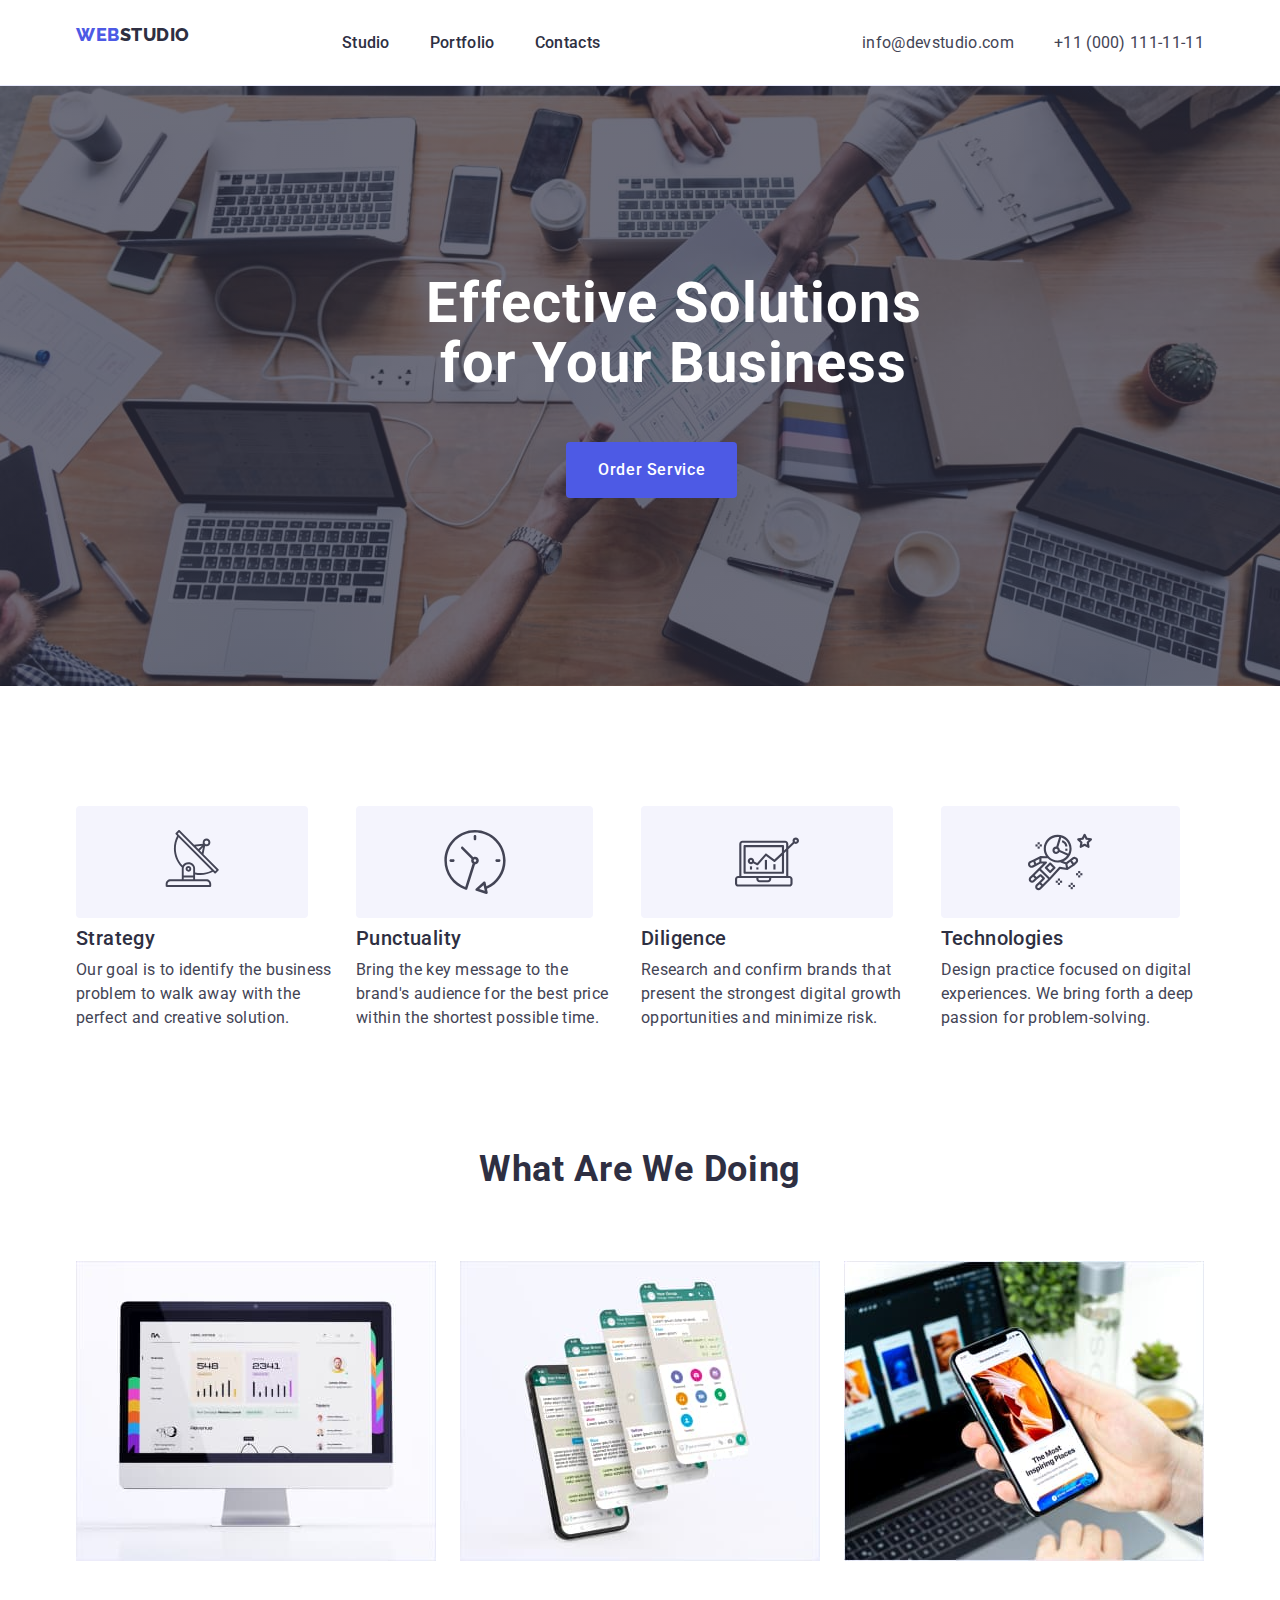
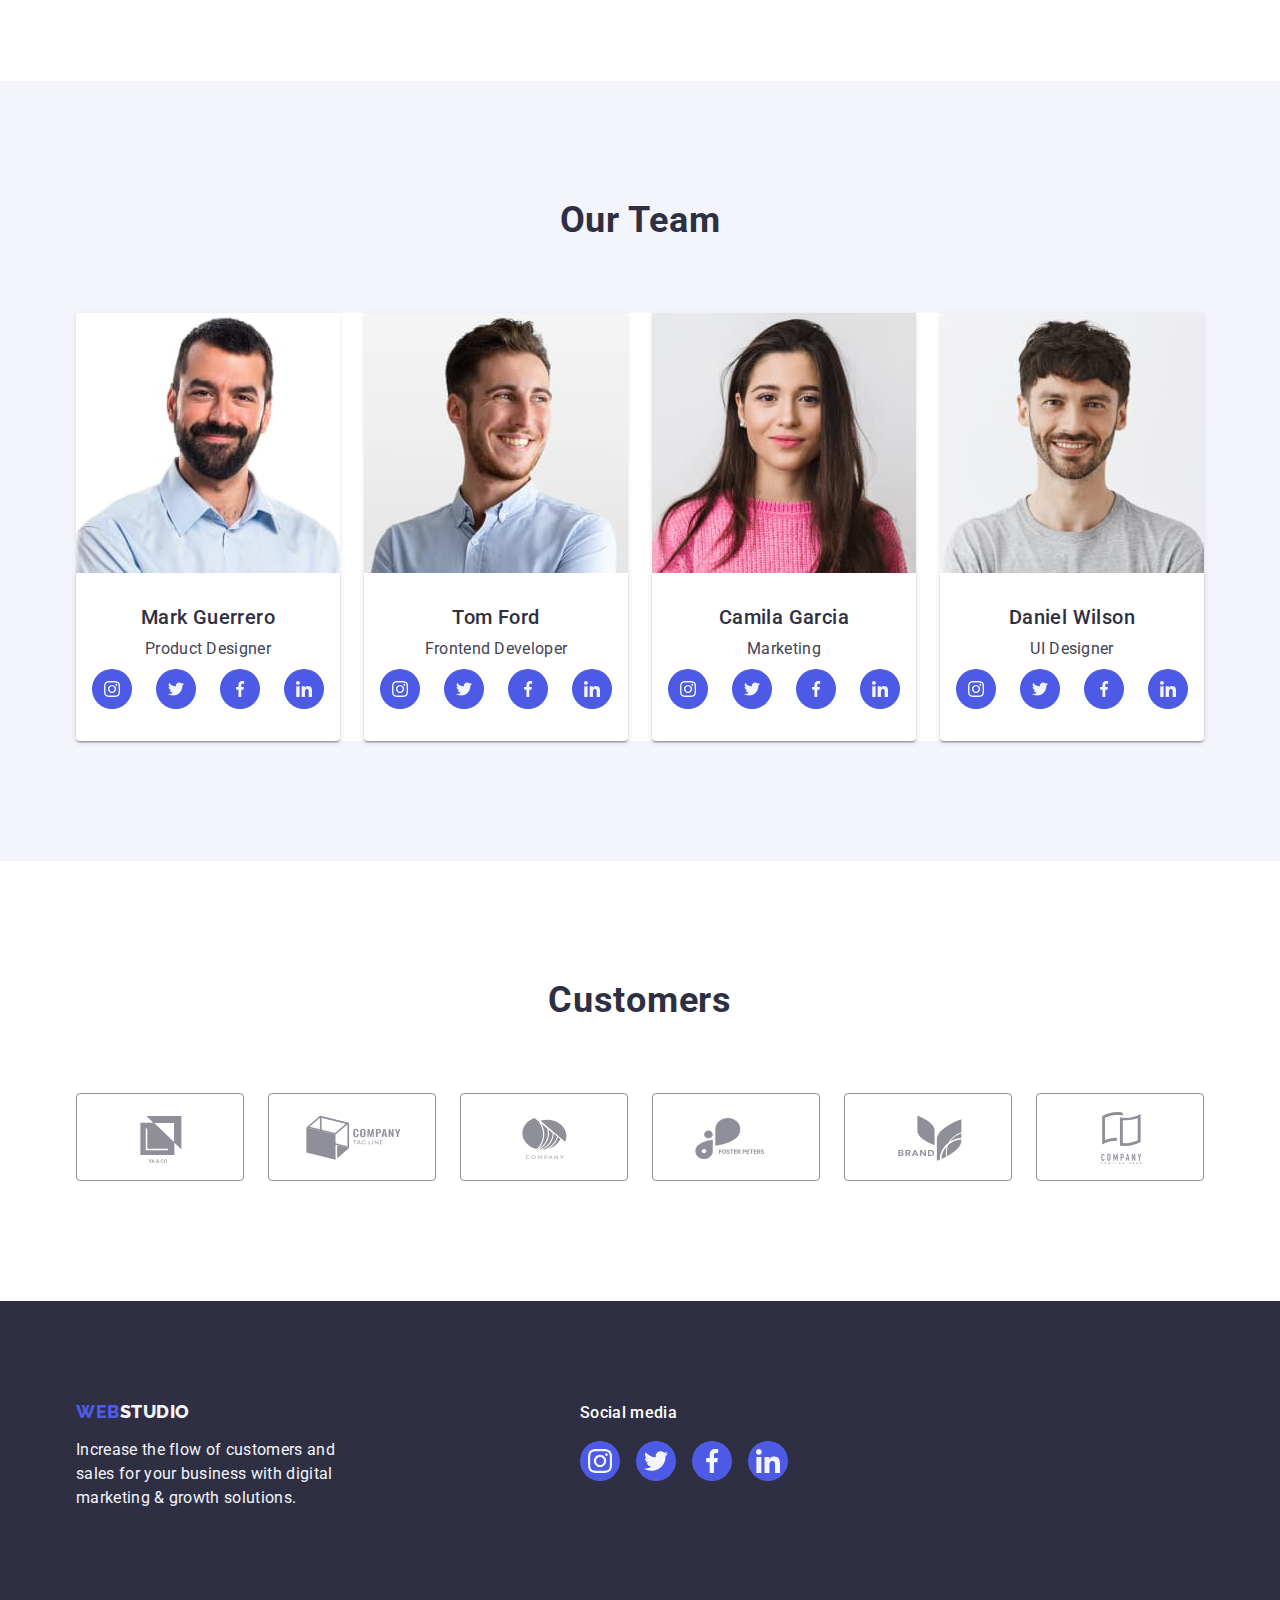
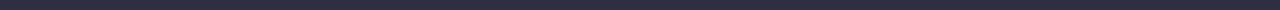
==== commit 9059042c: "homework 4.5" ====
--- a/index.html
+++ b/index.html
@@ -38,7 +38,7 @@
     </header>
     <main>
         <!-- Main section -->
-        <section class="first-section">
+        <section class="first-section" >
             <div class="container">
                 <h1 class="tags-h">Effective Solutions for Your Business</h1>
                 <button class="main-button" type="button">Order Service</button>
--- a/css/styles.css
+++ b/css/styles.css
@@ -10,6 +10,7 @@
     margin: 0;
 }
 
+
 ol,
 ul {
     margin: 0;
@@ -34,7 +35,7 @@
 }
 
 .container {
-    width: 1158px;
+    max-width: 1158px;
     margin-left: auto;
     margin-right: auto;
     padding-left: 15px;
@@ -43,6 +44,7 @@
 
 
 body {
+   
     font-family: 'Roboto', sans-serif;
     color: #434455;
     background-color: #FFFFFF;
@@ -175,6 +177,7 @@
 /* First section */
 .first-section {
     max-width: 1440px;
+    margin: 0 auto;
     padding: 188px 0;
     text-align: center;
     background-image: linear-gradient(rgba(46, 47, 66, 0.7), rgba(46, 47, 66, 0.7)), url(../images/people-office.jpg);
@@ -305,7 +308,7 @@
 .title {
     font-weight: 700;
     font-size: 36px;
-    line-height: 1.11;
+    line-height: 1.1;
     text-align: center;
     letter-spacing: 0.02em;
     text-transform: capitalize;
@@ -588,10 +591,11 @@
     display: block;
 }
 
-.portfolio-link :hover,
-.portfolio-link :focus {
+.portfolio-link:hover,
+.portfolio-link:focus {
     box-shadow: 0px 1px 6px rgba(46, 47, 66, 0.08), 0px 1px 1px rgba(46, 47, 66, 0.16), 0px 2px 1px rgba(46, 47, 66, 0.08);
 }
+
 
 .logo-footer {
     display: inline-block;
